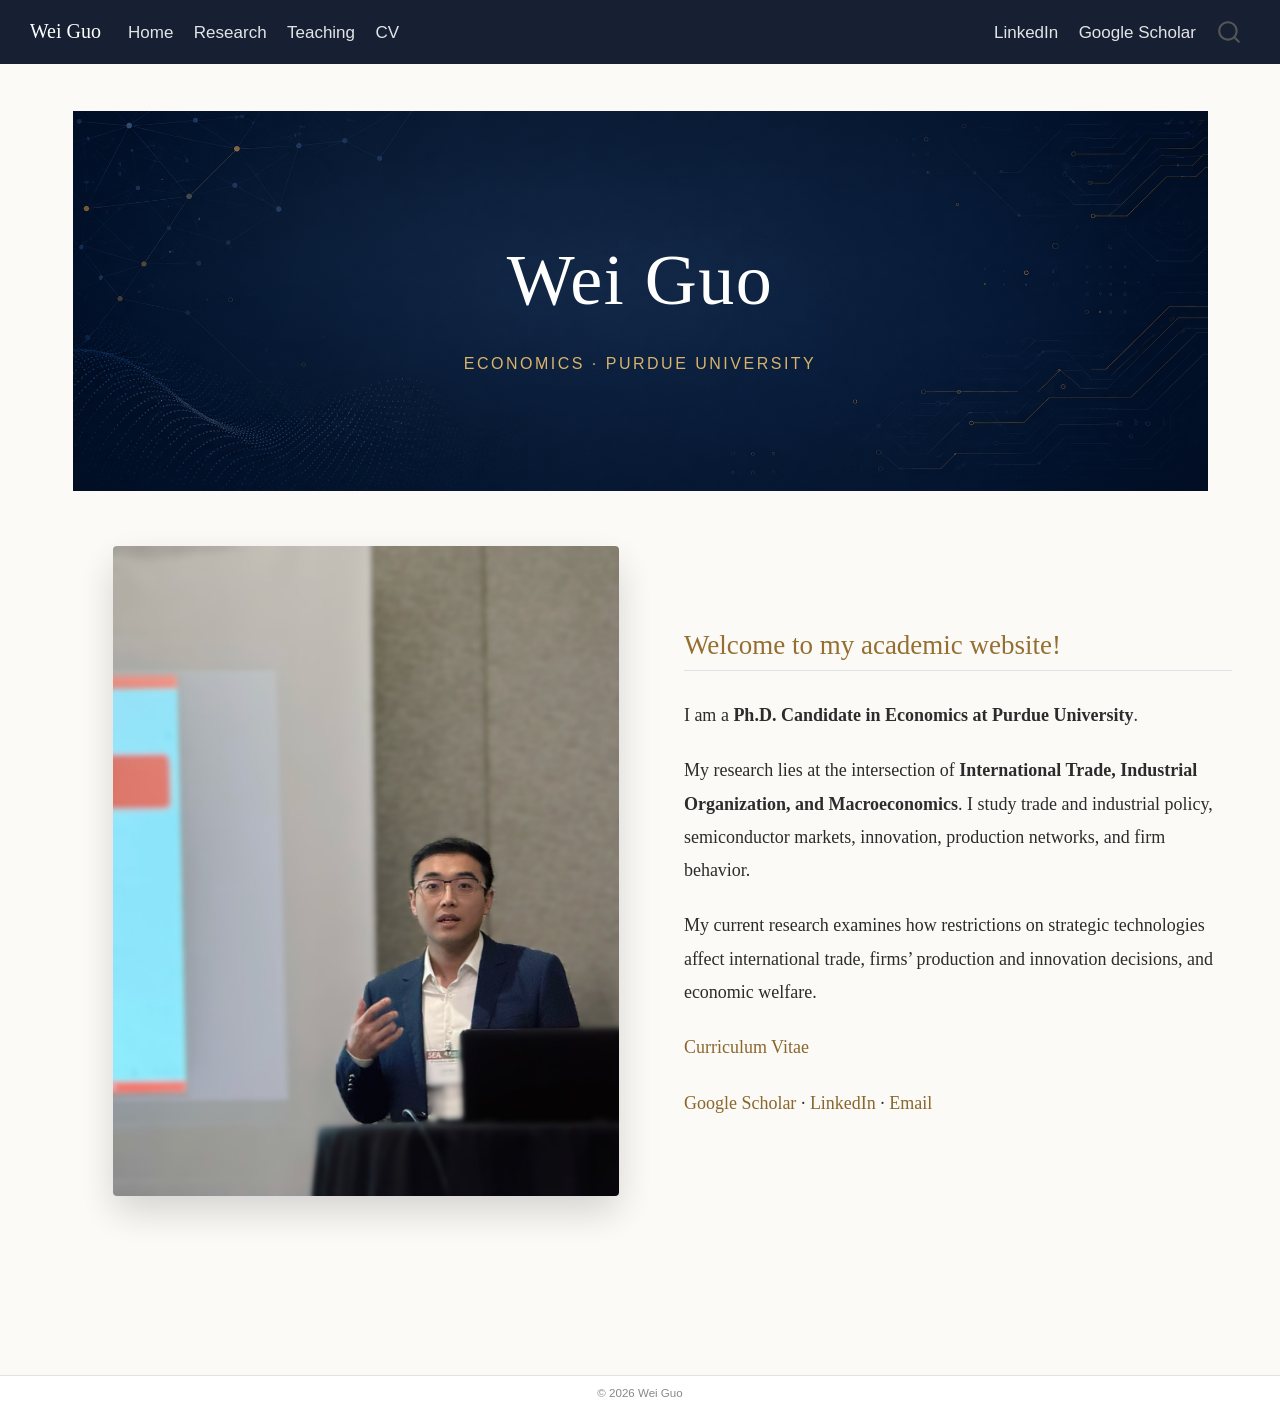
==== docs/index.html @ 5f8e98b6 "Publish academic website" ====
<!DOCTYPE html>
<html xmlns="http://www.w3.org/1999/xhtml" lang="en" xml:lang="en"><head>

<meta charset="utf-8">
<meta name="generator" content="quarto-1.10.18">

<meta name="viewport" content="width=device-width, initial-scale=1.0, user-scalable=yes">


<title>Home – Wei Guo</title>
<style>
/* Default styles provided by pandoc.
** See https://pandoc.org/MANUAL.html#variables-for-html for config info.
*/
span.smallcaps{font-variant: small-caps;}
div.columns{display: flex; gap: 1.5em;}
div.column{flex: auto;}
@media screen {
div.columns{gap: min(4vw, 1.5em);}
div.column{overflow-x: auto;}
}
div.hanging-indent{margin-left: 1.5em; text-indent: -1.5em;}
ul.task-list{list-style: none;}
ul.task-list li input[type="checkbox"] {
  width: 0.8em;
  margin: 0 0.8em 0.2em -1em; /* quarto-specific, see https://github.com/quarto-dev/quarto-cli/issues/4556 */ 
  vertical-align: middle;
}
</style>


<script src="site_libs/quarto-nav/quarto-nav.js"></script>
<script src="site_libs/quarto-nav/headroom.min.js"></script>
<script src="site_libs/clipboard/clipboard.min.js"></script>
<script src="site_libs/quarto-search/autocomplete.umd.js"></script>
<script src="site_libs/quarto-search/fuse.min.js"></script>
<script src="site_libs/quarto-search/quarto-search.js"></script>
<meta name="quarto:offset" content="./">
<script src="site_libs/quarto-html/quarto.js" type="module"></script>
<script src="site_libs/quarto-html/tabsets/tabsets.js" type="module"></script>
<script src="site_libs/quarto-html/popper.min.js"></script>
<script src="site_libs/quarto-html/tippy.umd.min.js"></script>
<link href="site_libs/quarto-html/tippy.css" rel="stylesheet">
<link href="site_libs/quarto-html/quarto-syntax-highlighting-64a204ab8560d761af7679ceaba22944.css" rel="stylesheet" id="quarto-text-highlighting-styles">
<script src="site_libs/bootstrap/bootstrap.min.js"></script>
<link href="site_libs/bootstrap/bootstrap-icons.css" rel="stylesheet">
<link href="site_libs/bootstrap/bootstrap-1e1e4f9f09d3f588d6eb110a00621815.min.css" rel="stylesheet" append-hash="true" id="quarto-bootstrap" data-mode="light">
<script id="quarto-search-options" type="application/json">{
  "location": "navbar",
  "copy-button": false,
  "collapse-after": 3,
  "panel-placement": "end",
  "type": "overlay",
  "limit": 50,
  "keyboard-shortcut": [
    "f",
    "/",
    "s"
  ],
  "show-item-context": false,
  "language": {
    "search-no-results-text": "No results",
    "search-matching-documents-text": "matching documents",
    "search-copy-link-title": "Copy link to search",
    "search-hide-matches-text": "Hide additional matches",
    "search-more-match-text": "more match in this document",
    "search-more-matches-text": "more matches in this document",
    "search-clear-button-title": "Clear",
    "search-text-placeholder": "",
    "search-detached-cancel-button-title": "Cancel",
    "search-submit-button-title": "Submit",
    "search-label": "Search"
  }
}</script>
<style>html{ scroll-behavior: smooth; }</style>


<link rel="stylesheet" href="styles.css">
</head>

<body class="nav-fixed quarto-light">

<div id="quarto-search-results"></div>
  <header id="quarto-header" class="headroom fixed-top">
    <nav class="navbar navbar-expand-lg " data-bs-theme="dark">
      <div class="navbar-container container-fluid">
      <div class="navbar-brand-container mx-auto">
    <a class="navbar-brand" href="./index.html">
    <span class="navbar-title">Wei Guo</span>
    </a>
  </div>
            <div id="quarto-search" class="" title="Search"></div>
          <button class="navbar-toggler" type="button" data-bs-toggle="collapse" data-bs-target="#navbarCollapse" aria-controls="navbarCollapse" role="menu" aria-expanded="false" aria-label="Toggle navigation" onclick="if (window.quartoToggleHeadroom) { window.quartoToggleHeadroom(); }">
  <span class="navbar-toggler-icon"></span>
</button>
          <div class="collapse navbar-collapse" id="navbarCollapse">
            <ul class="navbar-nav navbar-nav-scroll me-auto">
  <li class="nav-item">
    <a class="nav-link active" href="./index.html" aria-current="page"> 
<span class="menu-text">Home</span></a>
  </li>  
  <li class="nav-item">
    <a class="nav-link" href="./research.html"> 
<span class="menu-text">Research</span></a>
  </li>  
  <li class="nav-item">
    <a class="nav-link" href="./teaching.html"> 
<span class="menu-text">Teaching</span></a>
  </li>  
  <li class="nav-item">
    <a class="nav-link" href="./cv.html"> 
<span class="menu-text">CV</span></a>
  </li>  
</ul>
            <ul class="navbar-nav navbar-nav-scroll ms-auto">
  <li class="nav-item">
    <a class="nav-link" href="https://www.linkedin.com/in/wei-guo-b90880364/"> 
<span class="menu-text">LinkedIn</span></a>
  </li>  
  <li class="nav-item">
    <a class="nav-link" href="https://scholar.google.com/citations?user=JTBf1YQAAAAJ&amp;hl=zh-CN"> 
<span class="menu-text">Google Scholar</span></a>
  </li>  
</ul>
          </div> <!-- /navcollapse -->
            <div class="quarto-navbar-tools">
</div>
      </div> <!-- /container-fluid -->
    </nav>
</header>
<!-- content -->
<div id="quarto-content" class="quarto-container page-columns page-rows-contents page-layout-full page-navbar">
<!-- sidebar -->
<!-- margin-sidebar -->
    
<!-- main -->
<main class="content column-page" id="quarto-document-content"><header id="title-block-header" class="quarto-title-block"><h1 class="title display-7">Home</h1></header>

<header id="title-block-header">


</header>


<div class="name-banner">
<div class="banner-name">
Wei Guo
</div>
<div class="banner-subtitle">
Economics · Purdue University
</div>
</div>
<div class="homepage-main">
<div class="homepage-photo">
<p><img src="profile.jpg" class="profile-photo img-fluid"></p>
</div>
<section id="welcome-to-my-academic-website" class="level2 homepage-about">
<h2 data-anchor-id="welcome-to-my-academic-website">Welcome to my academic website!</h2>
<p>I am a <strong>Ph.D.&nbsp;Candidate in Economics at Purdue University</strong>.</p>
<p>My research lies at the intersection of <strong>International Trade, Industrial Organization, and Macroeconomics</strong>. I study trade and industrial policy, semiconductor markets, innovation, production networks, and firm behavior.</p>
<p>My current research examines how restrictions on strategic technologies affect international trade, firms’ production and innovation decisions, and economic welfare.</p>
<p><a href="wei.pdf" class="intro-link">Curriculum Vitae</a></p>
<p><a href="https://scholar.google.com/citations?user=JTBf1YQAAAAJ&amp;hl=zh-CN" class="intro-link">Google Scholar</a> · <a href="https://www.linkedin.com/in/wei-guo-b90880364/" class="intro-link">LinkedIn</a> · <a href="mailto:guo720@purdue.edu" class="intro-link">Email</a></p>
</section>
</div>



</main> <!-- /main -->
<script id="quarto-html-after-body" type="application/javascript">
  window.document.addEventListener("DOMContentLoaded", function (event) {
    const isCodeAnnotation = (el) => {
      for (const clz of el.classList) {
        if (clz.startsWith('code-annotation-')) {                     
          return true;
        }
      }
      return false;
    }
    const onCopySuccess = function(e) {
      // button target
      const button = e.trigger;
      // don't keep focus
      button.blur();
      // flash "checked"
      button.classList.add('code-copy-button-checked');
      var currentTitle = button.getAttribute("title");
      button.setAttribute("title", "Copied!");
      let tooltip;
      if (window.bootstrap) {
        button.setAttribute("data-bs-toggle", "tooltip");
        button.setAttribute("data-bs-placement", "left");
        button.setAttribute("data-bs-title", "Copied!");
        tooltip = new bootstrap.Tooltip(button, 
          { trigger: "manual", 
            customClass: "code-copy-button-tooltip",
            offset: [0, -8]});
        tooltip.show();    
      }
      setTimeout(function() {
        if (tooltip) {
          tooltip.hide();
          button.removeAttribute("data-bs-title");
          button.removeAttribute("data-bs-toggle");
          button.removeAttribute("data-bs-placement");
        }
        button.setAttribute("title", currentTitle);
        button.classList.remove('code-copy-button-checked');
      }, 1000);
      // clear code selection
      e.clearSelection();
    }
    const getTextToCopy = function(trigger) {
      const outerScaffold = trigger.parentElement.cloneNode(true);
      const codeEl = outerScaffold.querySelector('code');
      for (const childEl of codeEl.children) {
        if (isCodeAnnotation(childEl)) {
          childEl.remove();
        }
      }
      return codeEl.innerText;
    }
    const clipboard = new window.ClipboardJS('.code-copy-button:not([data-in-quarto-modal])', {
      text: getTextToCopy
    });
    clipboard.on('success', onCopySuccess);
    if (window.document.getElementById('quarto-embedded-source-code-modal')) {
      const clipboardModal = new window.ClipboardJS('.code-copy-button[data-in-quarto-modal]', {
        text: getTextToCopy,
        container: window.document.getElementById('quarto-embedded-source-code-modal')
      });
      clipboardModal.on('success', onCopySuccess);
    }
      var localhostRegex = new RegExp(/^(?:http|https):\/\/localhost\:?[0-9]*\//);
      var mailtoRegex = new RegExp(/^mailto:/);
        var filterRegex = new RegExp('/' + window.location.host + '/');
      var isInternal = (href) => {
          return filterRegex.test(href) || localhostRegex.test(href) || mailtoRegex.test(href);
      }
      // Inspect non-navigation links and adorn them if external
     var links = window.document.querySelectorAll('a[href]:not(.nav-link):not(.navbar-brand):not(.toc-action):not(.sidebar-link):not(.sidebar-item-toggle):not(.pagination-link):not(.no-external):not([aria-hidden]):not(.dropdown-item):not(.quarto-navigation-tool):not(.about-link)');
      for (var i=0; i<links.length; i++) {
        const link = links[i];
        if (!isInternal(link.href)) {
          // undo the damage that might have been done by quarto-nav.js in the case of
          // links that we want to consider external
          if (link.dataset.originalHref !== undefined) {
            link.href = link.dataset.originalHref;
          }
        }
      }
    function tippyHover(el, contentFn, onTriggerFn, onUntriggerFn) {
      const config = {
        allowHTML: true,
        maxWidth: 500,
        delay: 100,
        arrow: false,
        appendTo: function(el) {
            return el.parentElement;
        },
        interactive: true,
        interactiveBorder: 10,
        theme: 'quarto',
        placement: 'bottom-start',
      };
      if (contentFn) {
        config.content = contentFn;
      }
      if (onTriggerFn) {
        config.onTrigger = onTriggerFn;
      }
      if (onUntriggerFn) {
        config.onUntrigger = onUntriggerFn;
      }
      window.tippy(el, config); 
    }
    const noterefs = window.document.querySelectorAll('a[role="doc-noteref"]');
    for (var i=0; i<noterefs.length; i++) {
      const ref = noterefs[i];
      tippyHover(ref, function() {
        // use id or data attribute instead here
        let href = ref.getAttribute('data-footnote-href') || ref.getAttribute('href');
        try { href = new URL(href).hash; } catch {}
        const id = href.replace(/^#\/?/, "");
        const note = window.document.getElementById(id);
        if (note) {
          return note.innerHTML;
        } else {
          return "";
        }
      });
    }
    const xrefs = window.document.querySelectorAll('a.quarto-xref');
    const processXRef = (id, note) => {
      // Strip column container classes
      const stripColumnClz = (el) => {
        el.classList.remove("page-full", "page-columns");
        if (el.children) {
          for (const child of el.children) {
            stripColumnClz(child);
          }
        }
      }
      stripColumnClz(note)
      if (id === null || id.startsWith('sec-')) {
        // Special case sections, only their first couple elements
        const container = document.createElement("div");
        if (note.children && note.children.length > 2) {
          container.appendChild(note.children[0].cloneNode(true));
          for (let i = 1; i < note.children.length; i++) {
            const child = note.children[i];
            if (child.tagName === "P" && child.innerText === "") {
              continue;
            } else {
              container.appendChild(child.cloneNode(true));
              break;
            }
          }
          if (window.Quarto?.typesetMath) {
            window.Quarto.typesetMath(container);
          }
          return container.innerHTML
        } else {
          if (window.Quarto?.typesetMath) {
            window.Quarto.typesetMath(note);
          }
          return note.innerHTML;
        }
      } else {
        // Remove any anchor links if they are present
        const anchorLink = note.querySelector('a.anchorjs-link');
        if (anchorLink) {
          anchorLink.remove();
        }
        if (window.Quarto?.typesetMath) {
          window.Quarto.typesetMath(note);
        }
        if (note.classList.contains("callout")) {
          return note.outerHTML;
        } else {
          return note.innerHTML;
        }
      }
    }
    for (var i=0; i<xrefs.length; i++) {
      const xref = xrefs[i];
      tippyHover(xref, undefined, function(instance) {
        instance.disable();
        let url = xref.getAttribute('href');
        let hash = undefined; 
        if (url.startsWith('#')) {
          hash = url;
        } else {
          try { hash = new URL(url).hash; } catch {}
        }
        if (hash) {
          const id = hash.replace(/^#\/?/, "");
          const note = window.document.getElementById(id);
          if (note !== null) {
            try {
              const html = processXRef(id, note.cloneNode(true));
              instance.setContent(html);
            } finally {
              instance.enable();
              instance.show();
            }
          } else {
            // See if we can fetch this
            fetch(url.split('#')[0])
            .then(res => res.text())
            .then(html => {
              const parser = new DOMParser();
              const htmlDoc = parser.parseFromString(html, "text/html");
              const note = htmlDoc.getElementById(id);
              if (note !== null) {
                const html = processXRef(id, note);
                instance.setContent(html);
              } 
            }).finally(() => {
              instance.enable();
              instance.show();
            });
          }
        } else {
          // See if we can fetch a full url (with no hash to target)
          // This is a special case and we should probably do some content thinning / targeting
          fetch(url)
          .then(res => res.text())
          .then(html => {
            const parser = new DOMParser();
            const htmlDoc = parser.parseFromString(html, "text/html");
            const note = htmlDoc.querySelector('main.content');
            if (note !== null) {
              // This should only happen for chapter cross references
              // (since there is no id in the URL)
              // remove the first header
              if (note.children.length > 0 && note.children[0].tagName === "HEADER") {
                note.children[0].remove();
              }
              const html = processXRef(null, note);
              instance.setContent(html);
            } 
          }).finally(() => {
            instance.enable();
            instance.show();
          });
        }
      }, function(instance) {
      });
    }
        let selectedAnnoteEl;
        const selectorForAnnotation = ( cell, annotation) => {
          let cellAttr = 'data-code-cell="' + cell + '"';
          let lineAttr = 'data-code-annotation="' +  annotation + '"';
          const selector = 'span[' + cellAttr + '][' + lineAttr + ']';
          return selector;
        }
        const selectCodeLines = (annoteEl) => {
          const doc = window.document;
          const targetCell = annoteEl.getAttribute("data-target-cell");
          const targetAnnotation = annoteEl.getAttribute("data-target-annotation");
          const annoteSpan = window.document.querySelector(selectorForAnnotation(targetCell, targetAnnotation));
          const lines = annoteSpan.getAttribute("data-code-lines").split(",");
          const lineIds = lines.map((line) => {
            return targetCell + "-" + line;
          })
          let top = null;
          let height = null;
          let parent = null;
          if (lineIds.length > 0) {
              //compute the position of the single el (top and bottom and make a div)
              const el = window.document.getElementById(lineIds[0]);
              top = el.offsetTop;
              height = el.offsetHeight;
              parent = el.parentElement.parentElement;
            if (lineIds.length > 1) {
              const lastEl = window.document.getElementById(lineIds[lineIds.length - 1]);
              const bottom = lastEl.offsetTop + lastEl.offsetHeight;
              height = bottom - top;
            }
            if (top !== null && height !== null && parent !== null) {
              // cook up a div (if necessary) and position it 
              let div = window.document.getElementById("code-annotation-line-highlight");
              if (div === null) {
                div = window.document.createElement("div");
                div.setAttribute("id", "code-annotation-line-highlight");
                div.style.position = 'absolute';
                parent.appendChild(div);
              }
              div.style.top = top - 2 + "px";
              div.style.height = height + 4 + "px";
              div.style.left = 0;
              let gutterDiv = window.document.getElementById("code-annotation-line-highlight-gutter");
              if (gutterDiv === null) {
                gutterDiv = window.document.createElement("div");
                gutterDiv.setAttribute("id", "code-annotation-line-highlight-gutter");
                gutterDiv.style.position = 'absolute';
                const codeCell = window.document.getElementById(targetCell);
                const gutter = codeCell.querySelector('.code-annotation-gutter');
                gutter.appendChild(gutterDiv);
              }
              gutterDiv.style.top = top - 2 + "px";
              gutterDiv.style.height = height + 4 + "px";
            }
            selectedAnnoteEl = annoteEl;
          }
        };
        const unselectCodeLines = () => {
          const elementsIds = ["code-annotation-line-highlight", "code-annotation-line-highlight-gutter"];
          elementsIds.forEach((elId) => {
            const div = window.document.getElementById(elId);
            if (div) {
              div.remove();
            }
          });
          selectedAnnoteEl = undefined;
        };
          // Handle positioning of the toggle
      window.addEventListener(
        "resize",
        throttle(() => {
          elRect = undefined;
          if (selectedAnnoteEl) {
            selectCodeLines(selectedAnnoteEl);
          }
        }, 10)
      );
      function throttle(fn, ms) {
      let throttle = false;
      let timer;
        return (...args) => {
          if(!throttle) { // first call gets through
              fn.apply(this, args);
              throttle = true;
          } else { // all the others get throttled
              if(timer) clearTimeout(timer); // cancel #2
              timer = setTimeout(() => {
                fn.apply(this, args);
                timer = throttle = false;
              }, ms);
          }
        };
      }
        // Attach click handler to the DT
        const annoteDls = window.document.querySelectorAll('dt[data-target-cell]');
        for (const annoteDlNode of annoteDls) {
          annoteDlNode.addEventListener('click', (event) => {
            const clickedEl = event.target;
            if (clickedEl !== selectedAnnoteEl) {
              unselectCodeLines();
              const activeEl = window.document.querySelector('dt[data-target-cell].code-annotation-active');
              if (activeEl) {
                activeEl.classList.remove('code-annotation-active');
              }
              selectCodeLines(clickedEl);
              clickedEl.classList.add('code-annotation-active');
            } else {
              // Unselect the line
              unselectCodeLines();
              clickedEl.classList.remove('code-annotation-active');
            }
          });
        }
    const findCites = (el) => {
      const parentEl = el.parentElement;
      if (parentEl) {
        const cites = parentEl.dataset.cites;
        if (cites) {
          return {
            el,
            cites: cites.split(' ')
          };
        } else {
          return findCites(el.parentElement)
        }
      } else {
        return undefined;
      }
    };
    var bibliorefs = window.document.querySelectorAll('a[role="doc-biblioref"]');
    for (var i=0; i<bibliorefs.length; i++) {
      const ref = bibliorefs[i];
      const citeInfo = findCites(ref);
      if (citeInfo) {
        tippyHover(citeInfo.el, function() {
          var popup = window.document.createElement('div');
          citeInfo.cites.forEach(function(cite) {
            var citeDiv = window.document.createElement('div');
            citeDiv.classList.add('hanging-indent');
            citeDiv.classList.add('csl-entry');
            var biblioDiv = window.document.getElementById('ref-' + cite);
            if (biblioDiv) {
              citeDiv.innerHTML = biblioDiv.innerHTML;
            }
            popup.appendChild(citeDiv);
          });
          return popup.innerHTML;
        });
      }
    }
  });
  </script>
</div> <!-- /content -->
<footer class="footer">
  <div class="nav-footer">
    <div class="nav-footer-left">
      &nbsp;
    </div>   
    <div class="nav-footer-center">
<p>© 2026 Wei Guo</p>
</div>
    <div class="nav-footer-right">
      &nbsp;
    </div>
  </div>
</footer>




<script src="site_libs/quarto-html/zenscroll-min.js"></script>
</body></html>
---- docs/site_libs/quarto-html/tippy.css ----
.tippy-box[data-animation=fade][data-state=hidden]{opacity:0}[data-tippy-root]{max-width:calc(100vw - 10px)}.tippy-box{position:relative;background-color:#333;color:#fff;border-radius:4px;font-size:14px;line-height:1.4;white-space:normal;outline:0;transition-property:transform,visibility,opacity}.tippy-box[data-placement^=top]>.tippy-arrow{bottom:0}.tippy-box[data-placement^=top]>.tippy-arrow:before{bottom:-7px;left:0;border-width:8px 8px 0;border-top-color:initial;transform-origin:center top}.tippy-box[data-placement^=bottom]>.tippy-arrow{top:0}.tippy-box[data-placement^=bottom]>.tippy-arrow:before{top:-7px;left:0;border-width:0 8px 8px;border-bottom-color:initial;transform-origin:center bottom}.tippy-box[data-placement^=left]>.tippy-arrow{right:0}.tippy-box[data-placement^=left]>.tippy-arrow:before{border-width:8px 0 8px 8px;border-left-color:initial;right:-7px;transform-origin:center left}.tippy-box[data-placement^=right]>.tippy-arrow{left:0}.tippy-box[data-placement^=right]>.tippy-arrow:before{left:-7px;border-width:8px 8px 8px 0;border-right-color:initial;transform-origin:center right}.tippy-box[data-inertia][data-state=visible]{transition-timing-function:cubic-bezier(.54,1.5,.38,1.11)}.tippy-arrow{width:16px;height:16px;color:#333}.tippy-arrow:before{content:"";position:absolute;border-color:transparent;border-style:solid}.tippy-content{position:relative;padding:5px 9px;z-index:1}
---- docs/site_libs/quarto-html/quarto-syntax-highlighting-64a204ab8560d761af7679ceaba22944.css ----
/* quarto syntax highlight colors */
:root {
  --quarto-hl-ot-color: #003B4F;
  --quarto-hl-at-color: #657422;
  --quarto-hl-ss-color: #20794D;
  --quarto-hl-an-color: #5E5E5E;
  --quarto-hl-fu-color: #4758AB;
  --quarto-hl-st-color: #20794D;
  --quarto-hl-cf-color: #003B4F;
  --quarto-hl-op-color: #5E5E5E;
  --quarto-hl-er-color: #AD0000;
  --quarto-hl-bn-color: #AD0000;
  --quarto-hl-al-color: #AD0000;
  --quarto-hl-va-color: #111111;
  --quarto-hl-bu-color: inherit;
  --quarto-hl-ex-color: inherit;
  --quarto-hl-pp-color: #AD0000;
  --quarto-hl-in-color: #5E5E5E;
  --quarto-hl-vs-color: #20794D;
  --quarto-hl-wa-color: #5E5E5E;
  --quarto-hl-do-color: #5E5E5E;
  --quarto-hl-im-color: #00769E;
  --quarto-hl-ch-color: #20794D;
  --quarto-hl-dt-color: #AD0000;
  --quarto-hl-fl-color: #AD0000;
  --quarto-hl-co-color: #5E5E5E;
  --quarto-hl-cv-color: #5E5E5E;
  --quarto-hl-cn-color: #8f5902;
  --quarto-hl-sc-color: #5E5E5E;
  --quarto-hl-dv-color: #AD0000;
  --quarto-hl-kw-color: #003B4F;
}

/* other quarto variables */
:root {
  --quarto-font-monospace: SFMono-Regular, Menlo, Monaco, Consolas, "Liberation Mono", "Courier New", monospace;
}

/* syntax highlight based on Pandoc's rules */
pre > code.sourceCode > span {
  color: #003B4F;
}

code.sourceCode > span {
  color: #003B4F;
}

div.sourceCode,
div.sourceCode pre.sourceCode {
  color: #003B4F;
}

/* Normal */
code span {
  color: #003B4F;
}

/* Alert */
code span.al {
  color: #AD0000;
  font-style: inherit;
}

/* Annotation */
code span.an {
  color: #5E5E5E;
  font-style: inherit;
}

/* Attribute */
code span.at {
  color: #657422;
  font-style: inherit;
}

/* BaseN */
code span.bn {
  color: #AD0000;
  font-style: inherit;
}

/* BuiltIn */
code span.bu {
  font-style: inherit;
}

/* ControlFlow */
code span.cf {
  color: #003B4F;
  font-weight: bold;
  font-style: inherit;
}

/* Char */
code span.ch {
  color: #20794D;
  font-style: inherit;
}

/* Constant */
code span.cn {
  color: #8f5902;
  font-style: inherit;
}

/* Comment */
code span.co {
  color: #5E5E5E;
  font-style: inherit;
}

/* CommentVar */
code span.cv {
  color: #5E5E5E;
  font-style: italic;
}

/* Documentation */
code span.do {
  color: #5E5E5E;
  font-style: italic;
}

/* DataType */
code span.dt {
  color: #AD0000;
  font-style: inherit;
}

/* DecVal */
code span.dv {
  color: #AD0000;
  font-style: inherit;
}

/* Error */
code span.er {
  color: #AD0000;
  font-style: inherit;
}

/* Extension */
code span.ex {
  font-style: inherit;
}

/* Float */
code span.fl {
  color: #AD0000;
  font-style: inherit;
}

/* Function */
code span.fu {
  color: #4758AB;
  font-style: inherit;
}

/* Import */
code span.im {
  color: #00769E;
  font-style: inherit;
}

/* Information */
code span.in {
  color: #5E5E5E;
  font-style: inherit;
}

/* Keyword */
code span.kw {
  color: #003B4F;
  font-weight: bold;
  font-style: inherit;
}

/* Operator */
code span.op {
  color: #5E5E5E;
  font-style: inherit;
}

/* Other */
code span.ot {
  color: #003B4F;
  font-style: inherit;
}

/* Preprocessor */
code span.pp {
  color: #AD0000;
  font-style: inherit;
}

/* SpecialChar */
code span.sc {
  color: #5E5E5E;
  font-style: inherit;
}

/* SpecialString */
code span.ss {
  color: #20794D;
  font-style: inherit;
}

/* String */
code span.st {
  color: #20794D;
  font-style: inherit;
}

/* Variable */
code span.va {
  color: #111111;
  font-style: inherit;
}

/* VerbatimString */
code span.vs {
  color: #20794D;
  font-style: inherit;
}

/* Warning */
code span.wa {
  color: #5E5E5E;
  font-style: italic;
}

.prevent-inlining {
  content: "</";
}

/*# sourceMappingURL=9d8d5bb603a83b8298b89080a598c93b.css.map */
---- docs/styles.css ----
/* =====================================================
   GLOBAL
===================================================== */

body {
  background-color: #fbfaf7;
  color: #2c2c2c;
  font-family: -apple-system, BlinkMacSystemFont,
               "Segoe UI", Arial, sans-serif;
}

.quarto-title-block {
  display: none;
}

main {
  font-size: 17px;
}


/* =====================================================
   NAVBAR
===================================================== */

.navbar {
  background-color: #172033 !important;
  border-bottom: none;
  padding-top: 10px;
  padding-bottom: 10px;
}

.navbar-title {
  font-family: Georgia, "Times New Roman", serif;
  font-size: 20px;
  font-weight: 500;
  color: white !important;
}

.navbar-nav .nav-link {
  color: rgba(255,255,255,0.88) !important;
}

.navbar-nav .nav-link:hover {
  color: #d1ad67 !important;
}


/* =====================================================
   HOMEPAGE BANNER
===================================================== */

.name-banner {
  width: 100%;
  min-height: 380px;

  display: flex;
  flex-direction: column;
  align-items: center;
  justify-content: center;

  text-align: center;

  background-image:
    linear-gradient(
      rgba(5, 15, 30, 0.16),
      rgba(5, 15, 30, 0.16)
    ),
    url("banner.png");

  background-size: cover;
  background-position: center;
  background-repeat: no-repeat;

  color: white;
}

.banner-name {
  font-family: Georgia, "Times New Roman", serif;
  font-size: 72px;
  font-weight: 400;
  letter-spacing: 1.5px;

  margin-bottom: 18px;

  color: #ffffff;
}

.banner-subtitle {
  font-size: 16px;
  letter-spacing: 2.5px;
  text-transform: uppercase;

  color: #d8b36a;
}




/* =====================================================
   HOMEPAGE MAIN
===================================================== */

.homepage-main {
  max-width: 1250px;
  margin: 0 auto;
  padding: 55px 40px 85px 40px;

  display: grid;
  grid-template-columns: 48% 52%;
  gap: 65px;

  align-items: center;
}

.homepage-photo {
  display: flex;
  justify-content: center;
}

.profile-photo {
  width: 100%;
  max-width: 560px;
  height: 650px;

  object-fit: cover;
  object-position: center top;

  border-radius: 4px;

  box-shadow:
    0 16px 38px rgba(0,0,0,0.16);
}

.homepage-about {
  padding-top: 12px;

  font-family: Georgia, "Times New Roman", serif;
  font-size: 18px;
  line-height: 1.85;
}

.homepage-about h2 {
  font-family: Georgia, "Times New Roman", serif;
  color: #946f31;
  font-size: 27px;
  font-weight: 500;

  margin-top: 0;
  margin-bottom: 28px;
}

.homepage-about p {
  margin-bottom: 22px;
}

.intro-link {
  color: #8a672d;
  text-decoration: none;
  font-weight: 500;
}

.intro-link:hover {
  color: #b28a45;
  text-decoration: underline;
}


/* =====================================================
   COMMON PAGE HEADER
===================================================== */

.page-header {
  max-width: 900px;
  margin: 55px auto 60px auto;
}

.page-header h1 {
  font-family: Georgia, "Times New Roman", serif;
  font-size: 46px;
  font-weight: 500;

  margin-bottom: 18px;
}

.page-header p {
  max-width: 760px;

  color: #666;
  font-size: 18px;
  line-height: 1.7;
}


/* =====================================================
   SECTION HEADINGS
===================================================== */

#quarto-document-content > h2 {
  max-width: 900px;
  margin: 68px auto 35px auto;

  font-size: 14px;
  font-weight: 700;

  letter-spacing: 2px;
  text-transform: uppercase;

  color: #9b7b3e;

  border-bottom: 1px solid #ddd7cb;
  padding-bottom: 12px;
}


/* =====================================================
   RESEARCH PAGE
===================================================== */

.paper-entry {
  max-width: 900px;

  margin: 0 auto 55px auto;
  padding-bottom: 42px;

  border-bottom: 1px solid #ece8df;
}

.paper-entry h3 {
  font-family: Georgia, "Times New Roman", serif;

  font-size: 27px;
  font-weight: 500;
  line-height: 1.35;

  color: #292929;

  margin-bottom: 10px;
}

.paper-entry p {
  font-size: 17px;
  line-height: 1.72;

  color: #3d3d3d;
}

.coauthor-line {
  font-family: Georgia, "Times New Roman", serif;
  font-style: italic;

  color: #707070;

  font-size: 16.5px;

  margin-top: 3px;
  margin-bottom: 8px;
}

.journal-line {
  font-family: Georgia, "Times New Roman", serif;
  font-style: italic;

  color: #555;

  font-size: 16.5px;

  margin-bottom: 18px;
}

.jmp-paper {
  border-left: 3px solid #9b7b3e;
  padding-left: 26px;
}

.paper-status {
  display: inline-block;

  font-size: 11px;
  font-weight: 700;

  letter-spacing: 1.4px;

  color: #9b7b3e;

  margin-bottom: 14px;
}

.draft-note {
  font-family: Georgia, "Times New Roman", serif;
  font-style: italic;

  color: #888;
  font-size: 15px;

  margin-top: 8px;
}


/* =====================================================
   TEACHING PAGE
===================================================== */

.teaching-entry {
  max-width: 900px;

  margin: 0 auto 42px auto;
  padding-bottom: 34px;

  border-bottom: 1px solid #ece8df;
}

.teaching-entry h3 {
  font-family: Georgia, "Times New Roman", serif;

  font-size: 27px;
  font-weight: 500;

  color: #292929;

  margin-bottom: 8px;
}

.teaching-meta {
  color: #666;
  font-size: 16px;

  margin-bottom: 8px;
}

.teaching-instructor {
  font-family: Georgia, "Times New Roman", serif;
  font-style: italic;

  color: #777;
  font-size: 16px;

  margin-bottom: 10px;
}

.teaching-award {
  display: inline-block;

  padding: 4px 10px;

  border: 1px solid #c7aa70;
  border-radius: 3px;

  color: #8a6a2f;

  font-size: 12px;
  font-weight: 600;
  letter-spacing: 0.7px;

  margin-top: 4px;
  margin-bottom: 12px;
}


/* =====================================================
   CV PAGE
===================================================== */

.cv-box {
  max-width: 900px;

  margin: 0 auto 80px auto;

  padding: 38px 42px;

  background-color: #f5f1e8;

  border-left: 3px solid #9b7b3e;
}

.cv-box h2 {
  font-family: Georgia, "Times New Roman", serif;

  font-size: 28px;
  font-weight: 500;

  margin-top: 0;
  margin-bottom: 12px;
}

.cv-box p {
  font-size: 17px;
  line-height: 1.7;
}

.cv-box .btn-primary {
  margin-top: 12px;

  background-color: #9b7b3e;
  border-color: #9b7b3e;

  color: white;
}

.cv-box .btn-primary:hover {
  background-color: #80632f;
  border-color: #80632f;
}


/* =====================================================
   FOOTER
===================================================== */

.nav-footer {
  border-top: 1px solid #e5e1d8;

  font-size: 14px;
  color: #888;
}


/* =====================================================
   MOBILE
===================================================== */

/* =====================================================
   MOBILE
===================================================== */

@media (max-width: 800px) {

  /* ---------- Banner ---------- */

  .name-banner {
    width: 100%;
    min-height: 260px;

    display: flex;
    flex-direction: column;
    align-items: center;
    justify-content: center;

    padding: 45px 20px;

    background-size: cover;
    background-position: center;
    background-repeat: no-repeat;
  }

  .banner-name {
    font-size: 50px;
    line-height: 1.1;
    margin-bottom: 14px;
  }

  .banner-subtitle {
    font-size: 13px;
    letter-spacing: 2px;
    line-height: 1.5;
    text-align: center;
  }


  /* ---------- Homepage ---------- */

  .homepage-main {
    grid-template-columns: 1fr;

    gap: 35px;

    padding: 40px 24px 65px 24px;
  }

  .homepage-photo {
    justify-content: center;
  }

  .profile-photo {
    width: 100%;
    max-width: 430px;
    height: auto;

    object-fit: cover;

    margin: 0 auto;
  }

  .homepage-about {
    padding-top: 0;

    font-size: 17px;
    line-height: 1.75;
  }

  .homepage-about h2 {
    font-size: 25px;
    line-height: 1.3;

    margin-bottom: 22px;
  }


  /* ---------- General page headers ---------- */

  .page-header {
    margin: 40px 24px 45px 24px;
  }

  .page-header h1 {
    font-size: 38px;
  }

  .page-header p {
    font-size: 17px;
  }


  /* ---------- Section headings ---------- */

  #quarto-document-content > h2 {
    margin-left: 24px;
    margin-right: 24px;

    font-size: 13px;
    letter-spacing: 1.7px;
  }


  /* ---------- Research ---------- */

  .paper-entry {
    margin-left: 24px;
    margin-right: 24px;

    padding-bottom: 35px;
  }

  .paper-entry h3 {
    font-size: 24px;
    line-height: 1.35;
  }

  .paper-entry p {
    font-size: 16.5px;
    line-height: 1.7;
  }

  .coauthor-line,
  .journal-line {
    font-size: 16px;
  }

  .jmp-paper {
    padding-left: 18px;
  }
/* =====================================================
   RESEARCH BANNER
===================================================== */

.research-banner {
  width: 100%;
  min-height: 300px;

  display: flex;
  align-items: center;
  justify-content: center;

  text-align: center;

  background-image:
    linear-gradient(
      rgba(5, 15, 30, 0.15),
      rgba(5, 15, 30, 0.15)
    ),
    url("banner.png");

  background-size: cover;
  background-position: center;
  background-repeat: no-repeat;

  margin-bottom: 55px;
}

.research-banner-title {
  font-family: Georgia, "Times New Roman", serif;

  font-size: 64px;
  font-weight: 400;

  color: #ffffff;

  letter-spacing: 1px;
}
.research-banner {
  min-height: 220px;
  background-position: center;
}

.research-banner-title {
  font-size: 46px;
}
  /* ---------- Teaching ---------- */

  .teaching-entry {
    margin-left: 24px;
    margin-right: 24px;
  }

  .teaching-entry h3 {
    font-size: 24px;
  }

  .teaching-meta,
  .teaching-instructor {
    font-size: 15.5px;
  }


  /* ---------- CV ---------- */

  .cv-box {
    margin-left: 24px;
    margin-right: 24px;

    padding: 28px 24px;
  }

  .cv-box h2 {
    font-size: 25px;
  }


  /* ---------- Navbar ---------- */

  .navbar-title {
    font-size: 18px;
  }

  .navbar-nav .nav-link {
    font-size: 15px;
  }

}
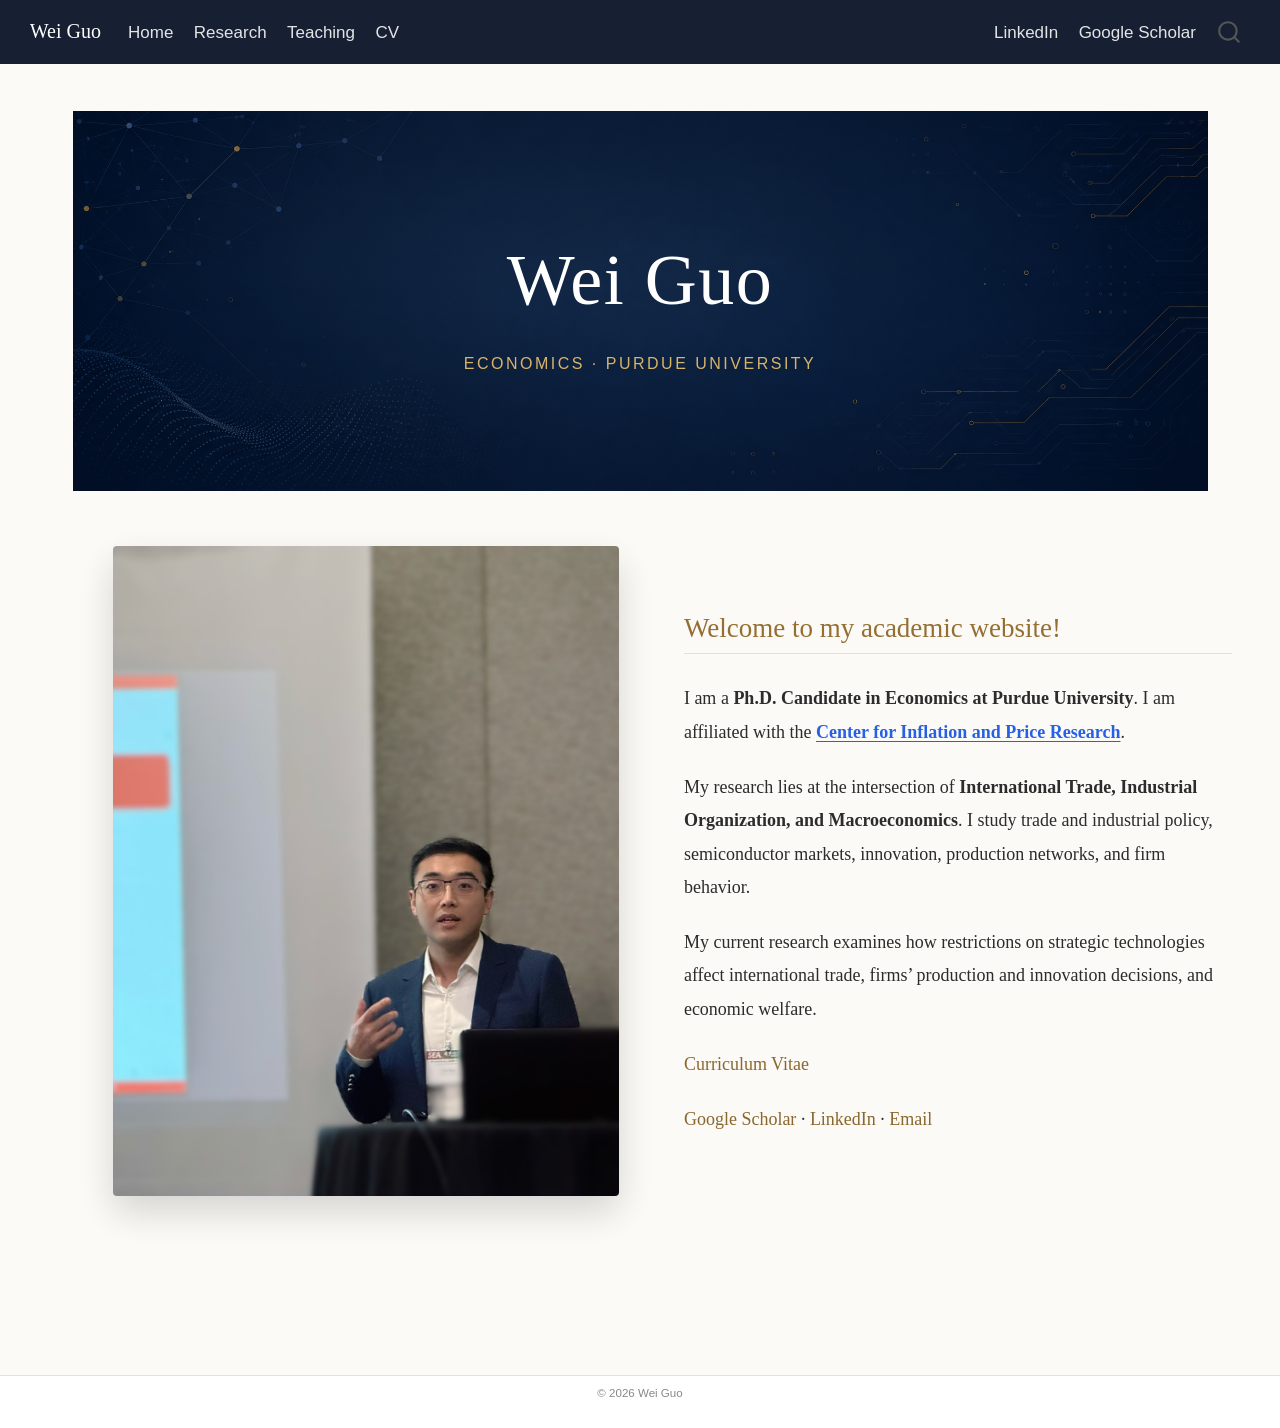
==== commit ff46cd2b: "Update homepage introduction" ====
--- a/docs/index.html
+++ b/docs/index.html
@@ -156,7 +156,7 @@
 </div>
 <section id="welcome-to-my-academic-website" class="level2 homepage-about">
 <h2 data-anchor-id="welcome-to-my-academic-website">Welcome to my academic website!</h2>
-<p>I am a <strong>Ph.D.&nbsp;Candidate in Economics at Purdue University</strong>.</p>
+<p>I am a <strong>Ph.D.&nbsp;Candidate in Economics at Purdue University</strong>. I am affiliated with the <a href="https://business.purdue.edu/centers/center-for-inflation-and-price-research/people.php"><strong>Center for Inflation and Price Research</strong></a>.</p>
 <p>My research lies at the intersection of <strong>International Trade, Industrial Organization, and Macroeconomics</strong>. I study trade and industrial policy, semiconductor markets, innovation, production networks, and firm behavior.</p>
 <p>My current research examines how restrictions on strategic technologies affect international trade, firms’ production and innovation decisions, and economic welfare.</p>
 <p><a href="wei.pdf" class="intro-link">Curriculum Vitae</a></p>
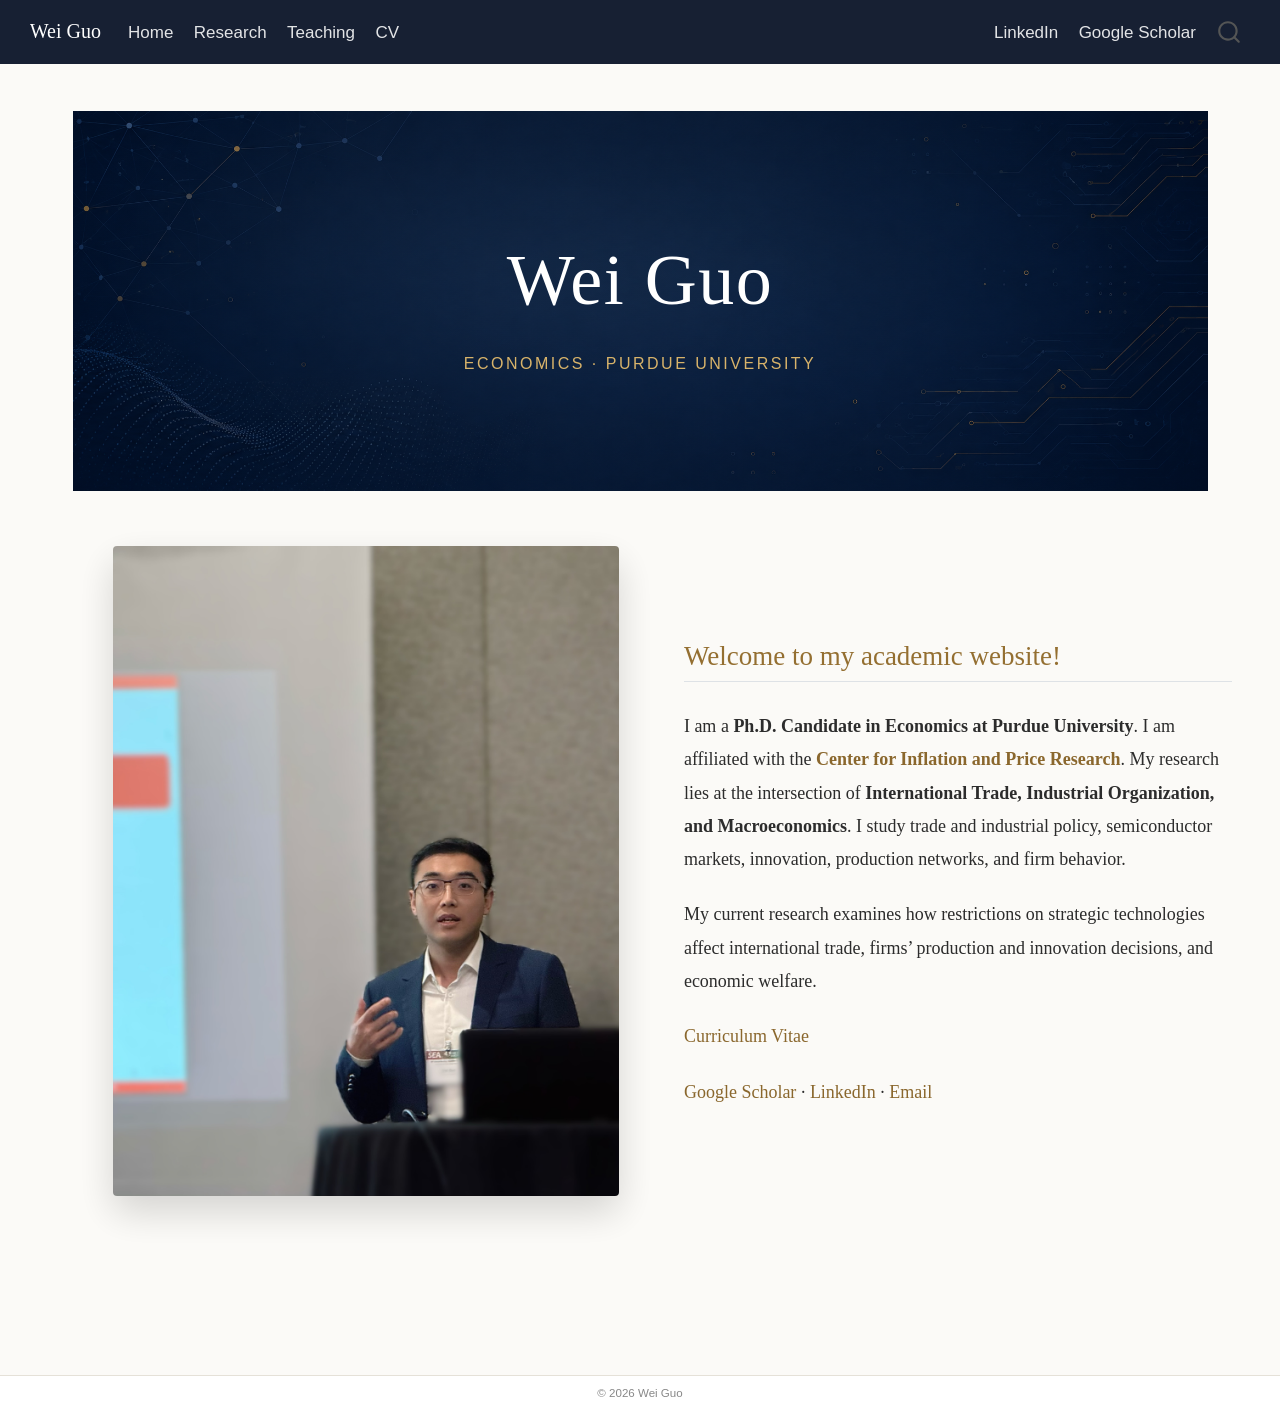
==== commit 1729ef85: "Update homepage link styling" ====
--- a/docs/index.html
+++ b/docs/index.html
@@ -156,8 +156,7 @@
 </div>
 <section id="welcome-to-my-academic-website" class="level2 homepage-about">
 <h2 data-anchor-id="welcome-to-my-academic-website">Welcome to my academic website!</h2>
-<p>I am a <strong>Ph.D.&nbsp;Candidate in Economics at Purdue University</strong>. I am affiliated with the <a href="https://business.purdue.edu/centers/center-for-inflation-and-price-research/people.php"><strong>Center for Inflation and Price Research</strong></a>.</p>
-<p>My research lies at the intersection of <strong>International Trade, Industrial Organization, and Macroeconomics</strong>. I study trade and industrial policy, semiconductor markets, innovation, production networks, and firm behavior.</p>
+<p>I am a <strong>Ph.D.&nbsp;Candidate in Economics at Purdue University</strong>. I am affiliated with the <a href="https://business.purdue.edu/centers/center-for-inflation-and-price-research/people.php" class="intro-link"><strong>Center for Inflation and Price Research</strong></a>. My research lies at the intersection of <strong>International Trade, Industrial Organization, and Macroeconomics</strong>. I study trade and industrial policy, semiconductor markets, innovation, production networks, and firm behavior.</p>
 <p>My current research examines how restrictions on strategic technologies affect international trade, firms’ production and innovation decisions, and economic welfare.</p>
 <p><a href="wei.pdf" class="intro-link">Curriculum Vitae</a></p>
 <p><a href="https://scholar.google.com/citations?user=JTBf1YQAAAAJ&amp;hl=zh-CN" class="intro-link">Google Scholar</a> · <a href="https://www.linkedin.com/in/wei-guo-b90880364/" class="intro-link">LinkedIn</a> · <a href="mailto:guo720@purdue.edu" class="intro-link">Email</a></p>
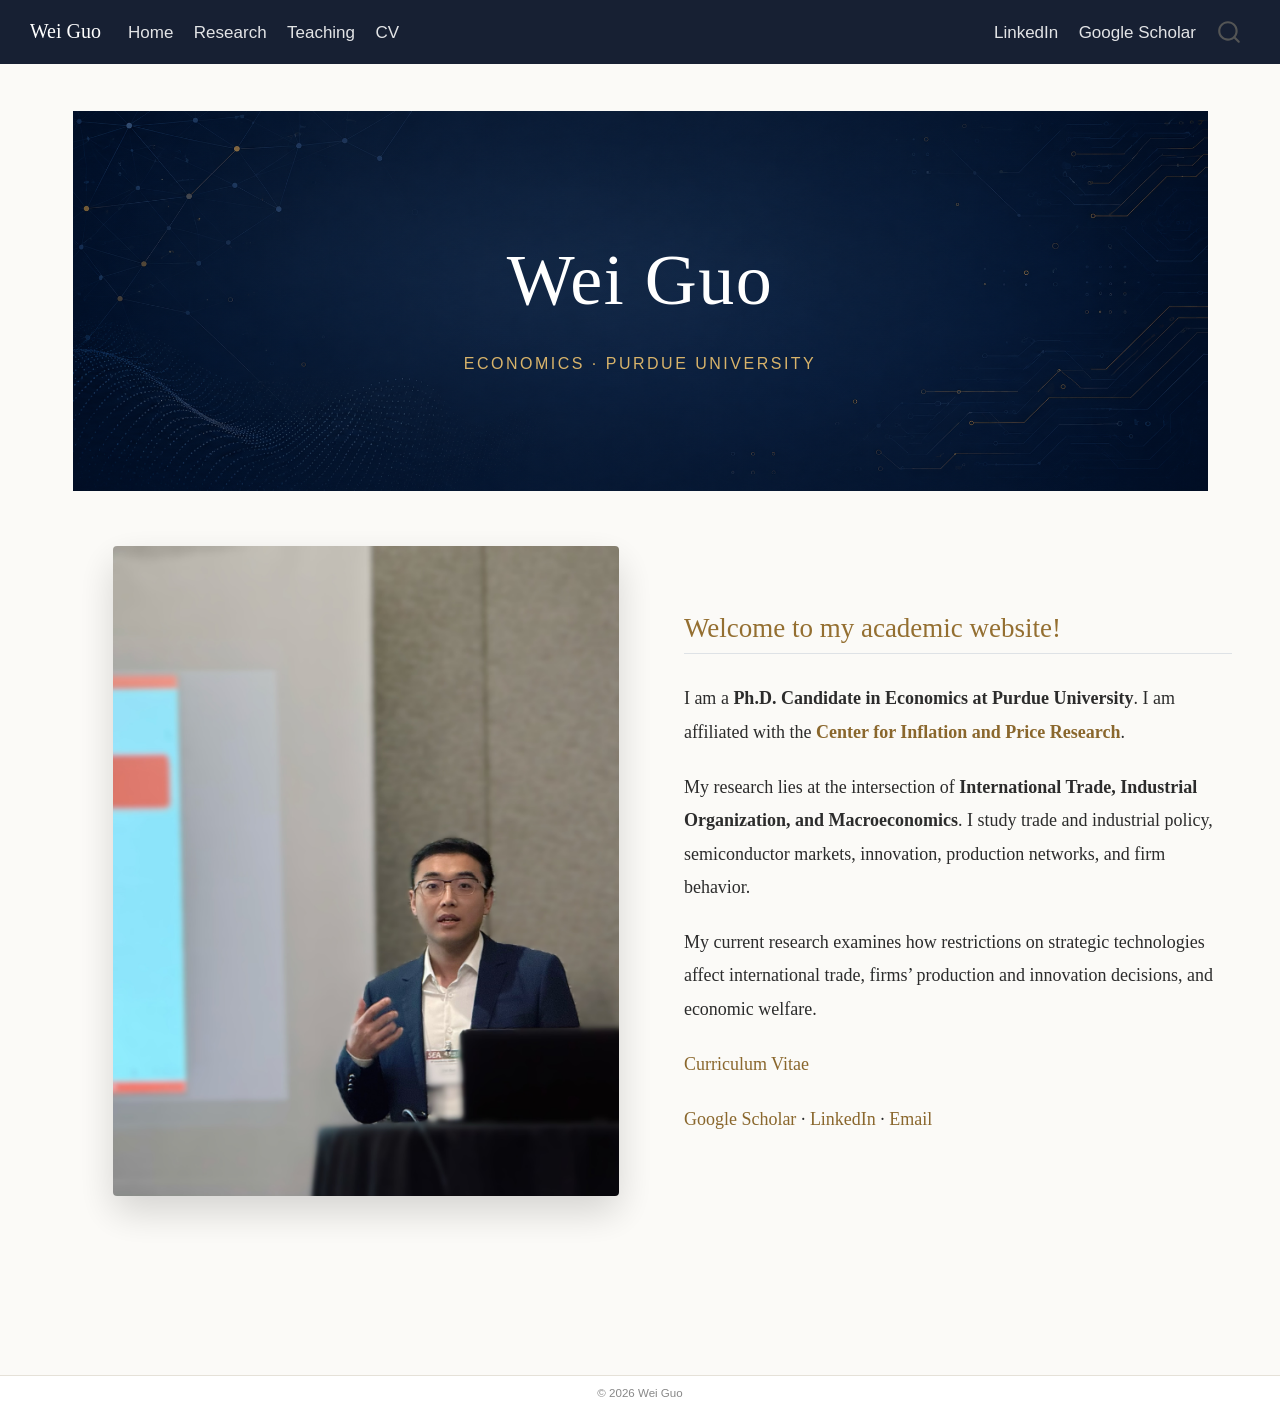
==== commit ef8e7198: "Update homepage" ====
--- a/docs/index.html
+++ b/docs/index.html
@@ -156,9 +156,10 @@
 </div>
 <section id="welcome-to-my-academic-website" class="level2 homepage-about">
 <h2 data-anchor-id="welcome-to-my-academic-website">Welcome to my academic website!</h2>
-<p>I am a <strong>Ph.D.&nbsp;Candidate in Economics at Purdue University</strong>. I am affiliated with the <a href="https://business.purdue.edu/centers/center-for-inflation-and-price-research/people.php" class="intro-link"><strong>Center for Inflation and Price Research</strong></a>. My research lies at the intersection of <strong>International Trade, Industrial Organization, and Macroeconomics</strong>. I study trade and industrial policy, semiconductor markets, innovation, production networks, and firm behavior.</p>
+<p>I am a <strong>Ph.D.&nbsp;Candidate in Economics at Purdue University</strong>. I am affiliated with the <a href="https://business.purdue.edu/centers/center-for-inflation-and-price-research/people.php" class="intro-link"><strong>Center for Inflation and Price Research</strong></a>.</p>
+<p>My research lies at the intersection of <strong>International Trade, Industrial Organization, and Macroeconomics</strong>. I study trade and industrial policy, semiconductor markets, innovation, production networks, and firm behavior.</p>
 <p>My current research examines how restrictions on strategic technologies affect international trade, firms’ production and innovation decisions, and economic welfare.</p>
-<p><a href="wei.pdf" class="intro-link">Curriculum Vitae</a></p>
+<p><a href="Wei.pdf" class="intro-link">Curriculum Vitae</a></p>
 <p><a href="https://scholar.google.com/citations?user=JTBf1YQAAAAJ&amp;hl=zh-CN" class="intro-link">Google Scholar</a> · <a href="https://www.linkedin.com/in/wei-guo-b90880364/" class="intro-link">LinkedIn</a> · <a href="mailto:guo720@purdue.edu" class="intro-link">Email</a></p>
 </section>
 </div>
--- a/docs/styles.css
+++ b/docs/styles.css
@@ -635,4 +635,15 @@
     font-size: 15px;
   }
 
+}
+.homepage-about a.intro-link,
+.homepage-about a.intro-link:visited {
+  color: #8a672d !important;
+  text-decoration: none !important;
+  font-weight: 500;
+}
+
+.homepage-about a.intro-link:hover {
+  color: #b28a45 !important;
+  text-decoration: underline !important;
 }
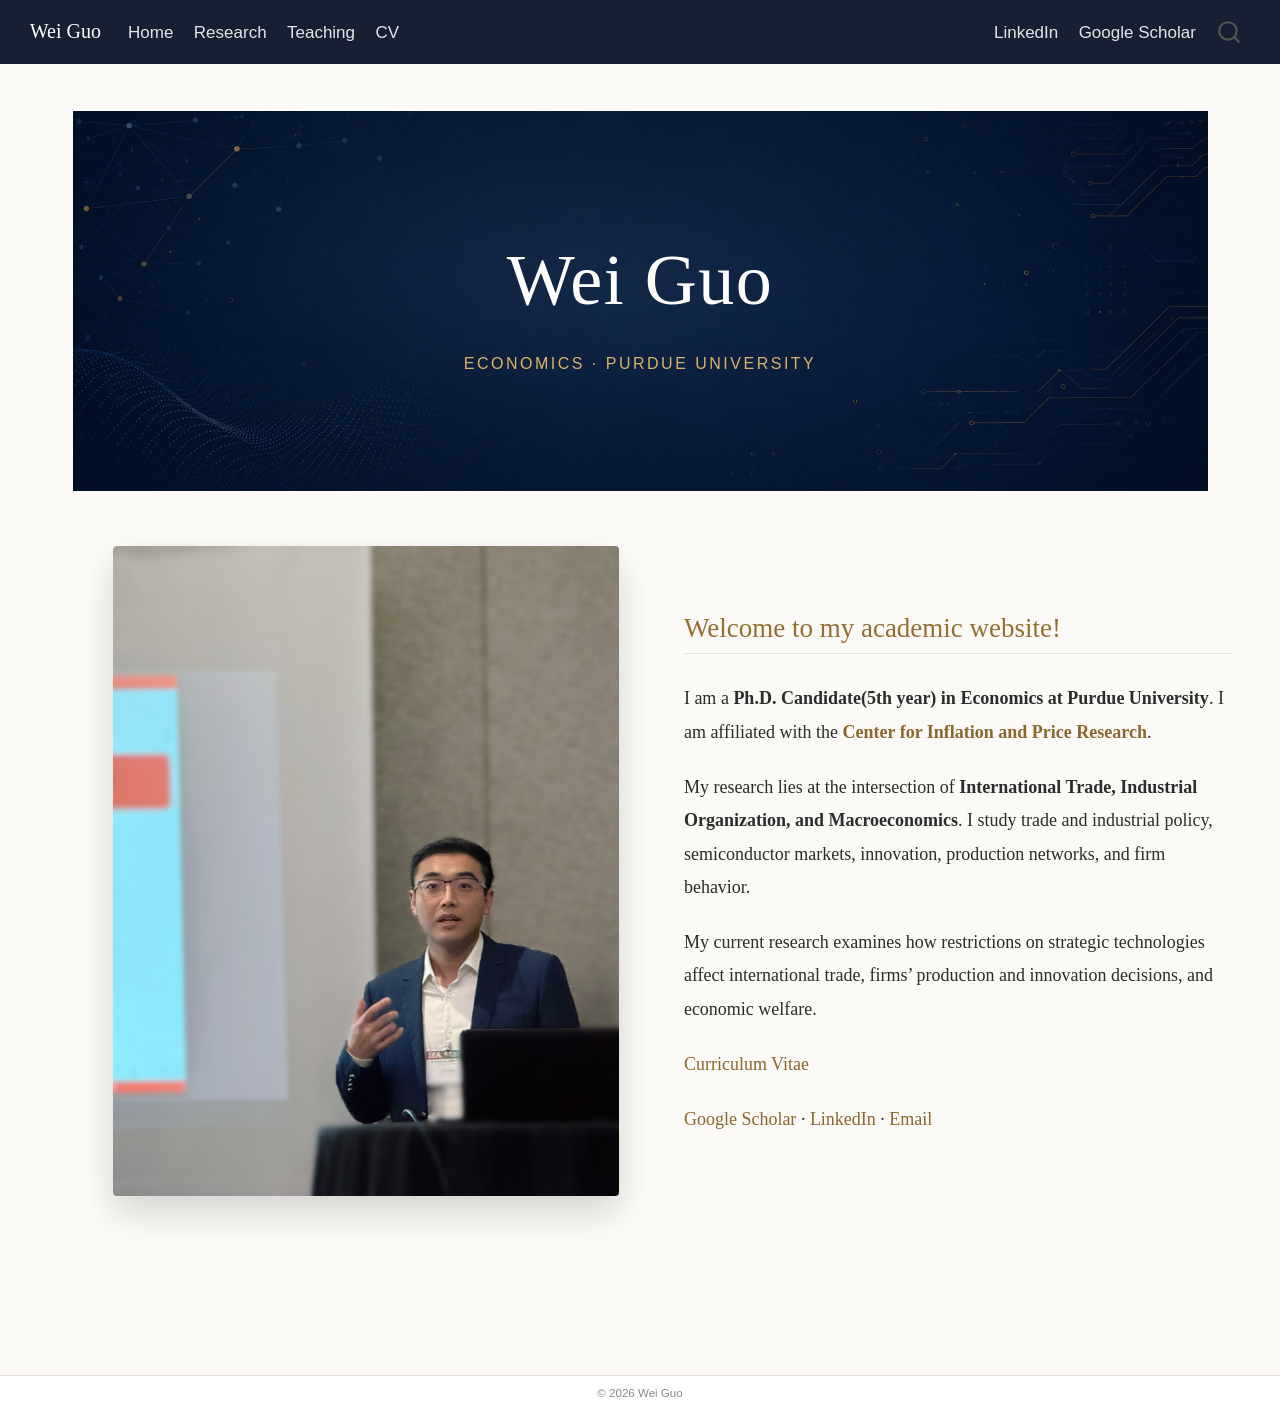
==== commit 9f5c7a35: "Add Google verification file to site" ====
--- a/docs/index.html
+++ b/docs/index.html
@@ -156,7 +156,7 @@
 </div>
 <section id="welcome-to-my-academic-website" class="level2 homepage-about">
 <h2 data-anchor-id="welcome-to-my-academic-website">Welcome to my academic website!</h2>
-<p>I am a <strong>Ph.D.&nbsp;Candidate in Economics at Purdue University</strong>. I am affiliated with the <a href="https://business.purdue.edu/centers/center-for-inflation-and-price-research/people.php" class="intro-link"><strong>Center for Inflation and Price Research</strong></a>.</p>
+<p>I am a <strong>Ph.D.&nbsp;Candidate(5th year) in Economics at Purdue University</strong>. I am affiliated with the <a href="https://business.purdue.edu/centers/center-for-inflation-and-price-research/people.php" class="intro-link"><strong>Center for Inflation and Price Research</strong></a>.</p>
 <p>My research lies at the intersection of <strong>International Trade, Industrial Organization, and Macroeconomics</strong>. I study trade and industrial policy, semiconductor markets, innovation, production networks, and firm behavior.</p>
 <p>My current research examines how restrictions on strategic technologies affect international trade, firms’ production and innovation decisions, and economic welfare.</p>
 <p><a href="Wei.pdf" class="intro-link">Curriculum Vitae</a></p>
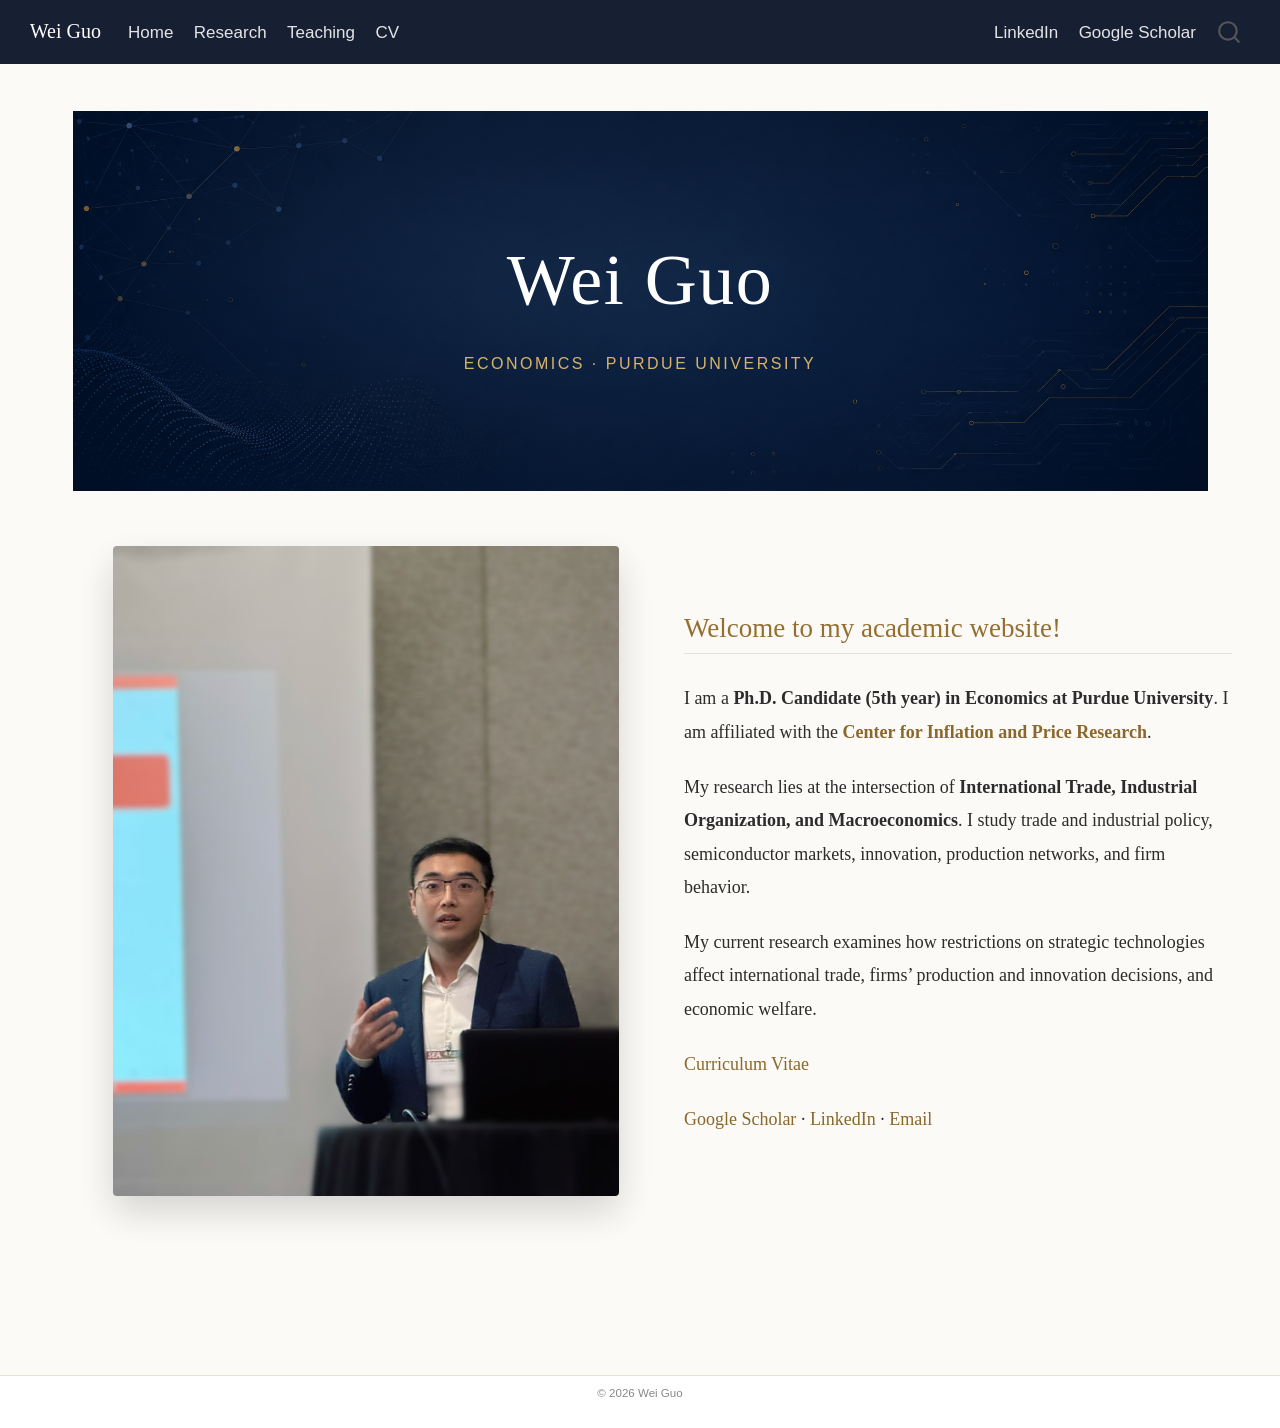
==== commit 9eb8fb85: "Add Google verification file to site" ====
--- a/docs/index.html
+++ b/docs/index.html
@@ -156,7 +156,7 @@
 </div>
 <section id="welcome-to-my-academic-website" class="level2 homepage-about">
 <h2 data-anchor-id="welcome-to-my-academic-website">Welcome to my academic website!</h2>
-<p>I am a <strong>Ph.D.&nbsp;Candidate(5th year) in Economics at Purdue University</strong>. I am affiliated with the <a href="https://business.purdue.edu/centers/center-for-inflation-and-price-research/people.php" class="intro-link"><strong>Center for Inflation and Price Research</strong></a>.</p>
+<p>I am a <strong>Ph.D.&nbsp;Candidate (5th year) in Economics at Purdue University</strong>. I am affiliated with the <a href="https://business.purdue.edu/centers/center-for-inflation-and-price-research/people.php" class="intro-link"><strong>Center for Inflation and Price Research</strong></a>.</p>
 <p>My research lies at the intersection of <strong>International Trade, Industrial Organization, and Macroeconomics</strong>. I study trade and industrial policy, semiconductor markets, innovation, production networks, and firm behavior.</p>
 <p>My current research examines how restrictions on strategic technologies affect international trade, firms’ production and innovation decisions, and economic welfare.</p>
 <p><a href="Wei.pdf" class="intro-link">Curriculum Vitae</a></p>
